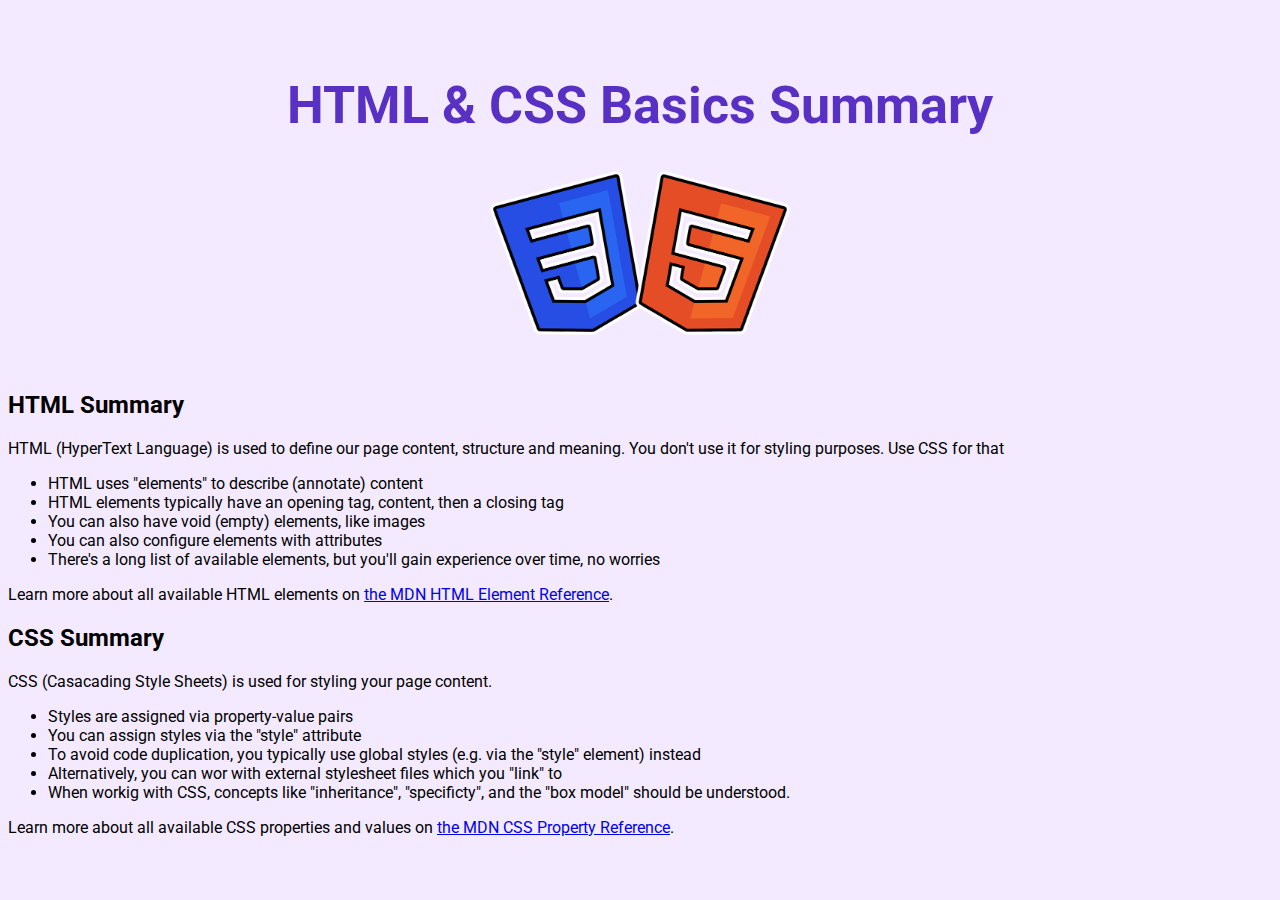
==== HTML And CSS Summary/index.html @ 0a047f7f "recap practice over lunch" ====
<!DOCTYPE html>
<html lang="en">

<head>
    <meta charset="UTF-8">
    <title>HTML & CSS Basics Summary</title>
    <link rel="preconnect" href="https://fonts.googleapis.com">
    <link rel="preconnect" href="https://fonts.gstatic.com" crossorigin>
    <link href="https://fonts.googleapis.com/css2?family=Roboto:wght@400;900&display=swap" rel="stylesheet">
    <link rel="stylesheet" href="styles.css">
</head>

<body>
    <header>
        <h1>HTML & CSS Basics Summary</h1>
        <img src="html-css.png" alt="HTML and CSS logos">
    </header>
    <main>
        <h2>HTML Summary</h2>
        <p>
            HTML (HyperText Language) is used to define our page content, structure and meaning. You don't use it for
            styling
            purposes. Use CSS for that
        </p>
        <ul>
            <li>HTML uses "elements" to describe (annotate) content</li>
            <li>HTML elements typically have an opening tag, content, then a closing tag</li>
            <li>You can also have void (empty) elements, like images</li>
            <li>You can also configure elements with attributes</li>
            <li>There's a long list of available elements, but you'll gain experience over time, no worries</li>
        </ul>
        <p>Learn more about all available HTML elements on <a
                href="https://developer.mozilla.org/en-US/docs/Web/HTML/Element">the MDN HTML Element Reference</a>.</p>

        <h2>CSS Summary</h2>
        <p>CSS (Casacading Style Sheets) is used for styling your page content.</p>
        <ul>
            <li>Styles are assigned via property-value pairs</li>
            <li>You can assign styles via the "style" attribute</li>
            <li>To avoid code duplication, you typically use global styles (e.g. via the "style" element) instead</li>
            <li>Alternatively, you can wor with external stylesheet files which you "link" to </li>
            <li>When workig with CSS, concepts like "inheritance", "specificty", and the "box model" should be
                understood.</li>
        </ul>
        <p>Learn more about all available CSS properties and values on <a
                href="https://developer.mozilla.org/en-US/docs/Web/CSS/CSS_Properties_Reference">the MDN CSS Property
                Reference</a>.</p>
        <footer></footer>
</body>

</html>
---- HTML And CSS Summary/styles.css ----
body {
    font-family: 'Roboto', sans-serif;
    background-color: rgb(244, 234, 255);
}

h1 {
    font-size: 52px;
    color: rgb(88, 49, 196);
}

header {
    text-align: center;
    padding: 32px;
}

header img {
    width: 300px;

}
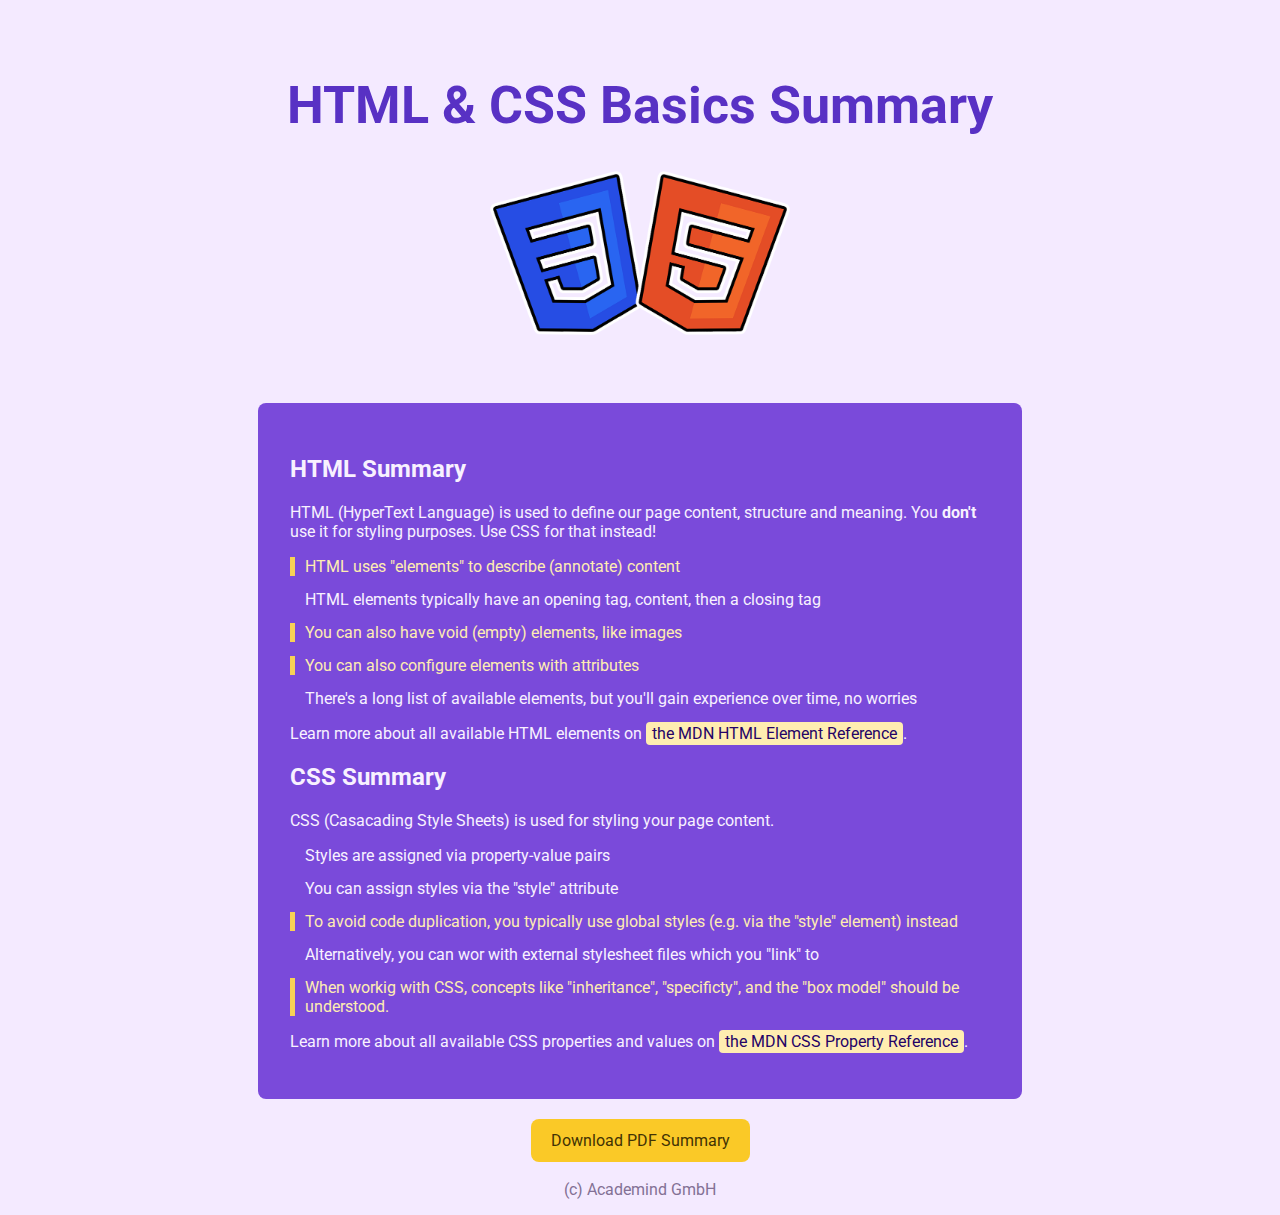
==== commit ecbada4a: "HTML/CSS practice from over lunch" ====
--- a/HTML And CSS Summary/index.html
+++ b/HTML And CSS Summary/index.html
@@ -7,45 +7,62 @@
     <link rel="preconnect" href="https://fonts.googleapis.com">
     <link rel="preconnect" href="https://fonts.gstatic.com" crossorigin>
     <link href="https://fonts.googleapis.com/css2?family=Roboto:wght@400;900&display=swap" rel="stylesheet">
-    <link rel="stylesheet" href="styles.css">
+    <link rel="stylesheet" href="styles/styles.css">
 </head>
 
 <body>
     <header>
         <h1>HTML & CSS Basics Summary</h1>
-        <img src="html-css.png" alt="HTML and CSS logos">
+        <img src="images/html-css.png" alt="HTML and CSS logos">
     </header>
     <main>
-        <h2>HTML Summary</h2>
-        <p>
-            HTML (HyperText Language) is used to define our page content, structure and meaning. You don't use it for
-            styling
-            purposes. Use CSS for that
-        </p>
-        <ul>
-            <li>HTML uses "elements" to describe (annotate) content</li>
-            <li>HTML elements typically have an opening tag, content, then a closing tag</li>
-            <li>You can also have void (empty) elements, like images</li>
-            <li>You can also configure elements with attributes</li>
-            <li>There's a long list of available elements, but you'll gain experience over time, no worries</li>
-        </ul>
-        <p>Learn more about all available HTML elements on <a
-                href="https://developer.mozilla.org/en-US/docs/Web/HTML/Element">the MDN HTML Element Reference</a>.</p>
+        <section>
+            <h2>HTML Summary</h2>
+            <p>
+                HTML (HyperText Language) is used to define our page content, structure and meaning. You
+                <strong>don't</strong> use it for
+                styling purposes. Use CSS for that instead!
+            </p>
+            <ul id="html-list">
+                <li class="extra-important">HTML uses "elements" to describe (annotate) content</li>
+                <li>HTML elements typically have an opening tag, content, then a closing tag</li>
+                <li class="extra-important">You can also have void (empty) elements, like images</li>
+                <li class="extra-important">You can also configure elements with attributes</li>
+                <li>There's a long list of available elements, but you'll gain experience over time, no worries</li>
+            </ul>
+            <p>Learn more about all available HTML elements on
+                <a href="https://developer.mozilla.org/en-US/docs/Web/HTML/Element">the MDN HTML Element Reference</a>.
+            </p>
+        </section>
+        <section>
+            <h2>CSS Summary</h2>
+            <p>CSS (Casacading Style Sheets) is used for styling your page content.</p>
+            <ul id="css-list">
+                <li>Styles are assigned via property-value pairs</li>
+                <li>You can assign styles via the "style" attribute</li>
+                <li class="extra-important">To avoid code duplication, you typically use global styles (e.g. via the
+                    "style"
+                    element) instead</li>
+                <li>Alternatively, you can wor with external stylesheet files which you "link" to </li>
+                <li class="extra-important">When workig with CSS, concepts like "inheritance", "specificty", and the
+                    "box
+                    model" should be
+                    understood.</li>
+            </ul>
+            <p>Learn more about all available CSS properties and values on <a
+                    href="https://developer.mozilla.org/en-US/docs/Web/CSS/CSS_Properties_Reference">the MDN CSS
+                    Property
+                    Reference</a>.</p>
 
-        <h2>CSS Summary</h2>
-        <p>CSS (Casacading Style Sheets) is used for styling your page content.</p>
-        <ul>
-            <li>Styles are assigned via property-value pairs</li>
-            <li>You can assign styles via the "style" attribute</li>
-            <li>To avoid code duplication, you typically use global styles (e.g. via the "style" element) instead</li>
-            <li>Alternatively, you can wor with external stylesheet files which you "link" to </li>
-            <li>When workig with CSS, concepts like "inheritance", "specificty", and the "box model" should be
-                understood.</li>
-        </ul>
-        <p>Learn more about all available CSS properties and values on <a
-                href="https://developer.mozilla.org/en-US/docs/Web/CSS/CSS_Properties_Reference">the MDN CSS Property
-                Reference</a>.</p>
-        <footer></footer>
+
+        </section>
+    </main>
+
+    <footer>
+        <a href="pdfs/html-css-basics-summary.pdf" target="_blank">Download PDF Summary</a>
+        <!--Could put my own name here for a site I create, but this was mostly following Udemy tutorial-->
+        <p>(c) Academind GmbH</p>
+    </footer>
 </body>
 
 </html>--- a/HTML And CSS Summary/styles/styles.css
+++ b/HTML And CSS Summary/styles/styles.css
@@ -0,0 +1,85 @@
+body {
+    font-family: 'Roboto', sans-serif;
+    background-color: rgb(244, 234, 255);
+}
+
+h1 {
+    font-size: 52px;
+    color: rgb(88, 49, 196);
+}
+
+header {
+    text-align: center;
+    padding: 32px;
+}
+
+header img {
+    width: 300px;
+}
+
+main {
+    background-color: rgb(122, 74, 218);
+    padding: 32px;
+    margin: 32px auto;
+    width: 700px;
+    border-radius: 8px;
+    color: rgb(248, 241, 255);
+}
+
+ul {
+    margin: 0;
+    padding: 0;
+    list-style: none;
+}
+
+li {
+    margin: 14px 0;
+    padding-left: 10px;
+    border-left: 5px solid transparent;
+}
+
+a {
+    text-decoration: none;
+    color: rgb(36, 3, 102);
+    background-color: rgb(255, 237, 177);
+    padding: 2px 6px;
+    border-radius: 4px;
+}
+
+a:hover, 
+a:active {
+    background-color: rgb(247, 209, 85);
+
+}
+
+footer {
+    text-align: center;
+}
+
+footer p {
+    color: rgb(131, 113, 149);
+    margin-top: 30px;
+}
+
+footer a {
+    padding: 12px 20px;
+    border-radius: 8px;
+    background-color: rgb(250, 201, 39);
+    color: rgb(66, 51, 4);
+}
+
+footer a:hover,
+footer a:active {
+    background-color: rgb(255, 186, 58);
+}
+
+.extra-important {
+    color: rgb(255, 237, 177);
+    border-color: rgb(247, 209, 85);
+}
+
+/* Was originally used to make "don't" be bold. Using <strong> instead.
+.highlight {
+    font-weight: bold;
+} */
+
